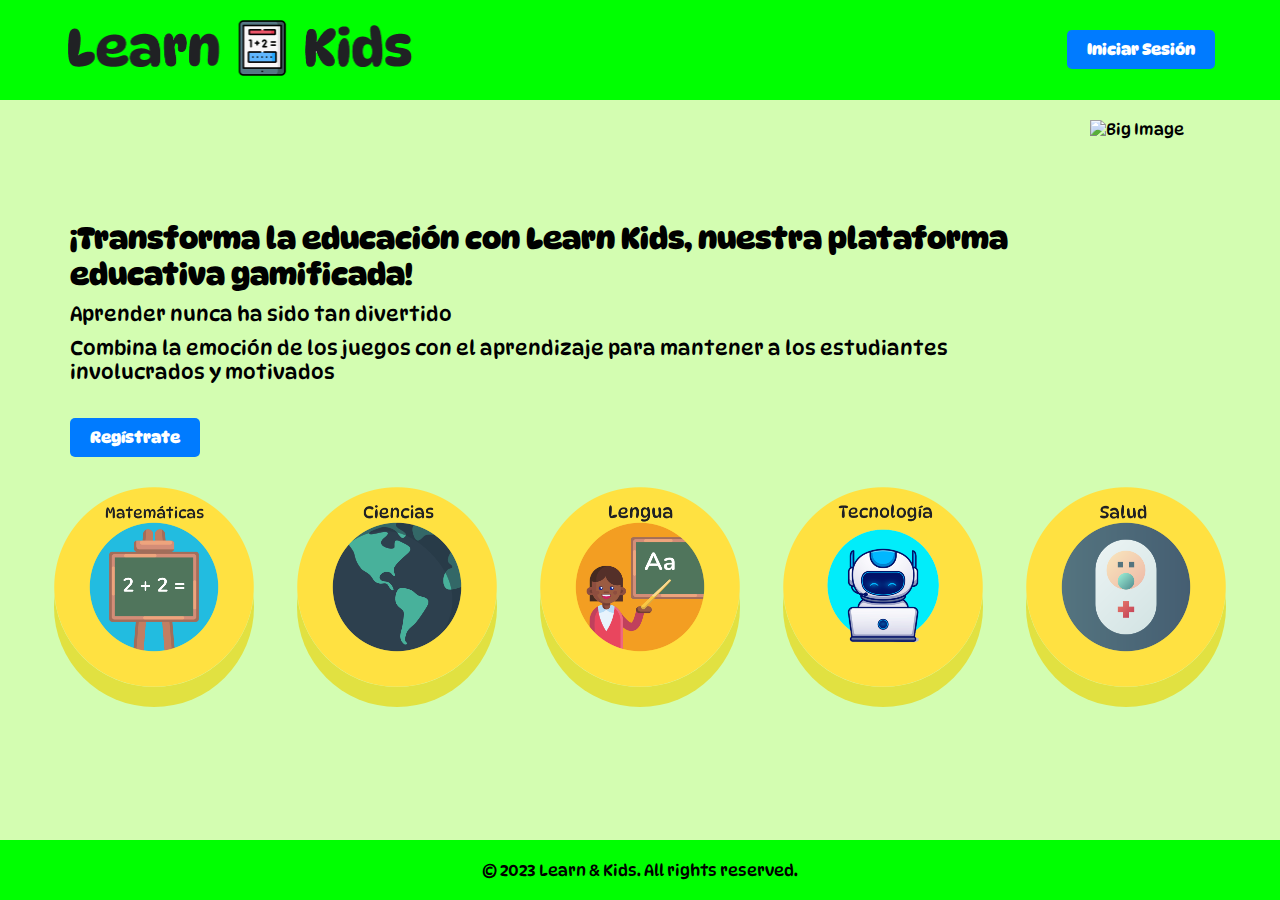
==== index.html @ 4221d2dc "web" ====
<!DOCTYPE html>
<html lang="en">
  <head>
    <meta charset="utf-8" />
    <link
      rel="apple-touch-icon"
      sizes="180x180"
      href="../favicon/apple-touch-icon.png"
    />
    <link
      rel="icon"
      type="image/png"
      sizes="32x32"
      href="../favicon/favicon-32x32.png"
    />
    <link
      rel="icon"
      type="image/png"
      sizes="16x16"
      href="../favicon/favicon-16x16.png"
    />
    <link rel="manifest" href="../favicon/site.webmanifest" />

    <title>Learn & Kids</title>
    <meta charset="utf-8" />
    <meta
      name="viewport"
      content="width=device-width, user-scalable=no, minimum-scale=1.0, maximum-scale=1.0"
    />
    <link type="text/css" rel="stylesheet" href="index.css" />
  </head>
  <body>
    <header>
      <a href="index.html"><img src="images/logo.png" alt="Logo" /></a>
      <a class="button-session" href="#">Iniciar Sesión</a>
    </header>

    <div class="grid-container">
      <div>
        <h1 class="title">
          ¡Transforma la educación con Learn Kids, nuestra plataforma educativa
          gamificada!
        </h1>
        <p class="paragraph"></p>
        <p class="paragraph">Aprender nunca ha sido tan divertido</p>
        <p class="paragraph">
          Combina la emoción de los juegos con el aprendizaje para mantener a
          los estudiantes involucrados y motivados
        </p>
        <p class="paragraph" style="opacity: 0">None</p>
        <a class="button-registration" href="#" style="margin-left: 50px;">Regístrate</a>
      </div>
      <div>
        <img src="flaticon/kids.png" alt="Big Image" class="big-image" />
      </div>
    </div>
    <div class="image-container">
      <a href="indexMates.html" class="button-image"
        ><img src="images/mates.png" alt="Matemáticas"
      /></a>
      <a href="page2.html" class="button-image"
        ><img src="images/ciencias.png" alt="Ciencias"
      /></a>
      <a href="indexLengua.html" class="button-image"
        ><img src="images/lengua.png" alt="Lengua"
      /></a>
      <a href="page4.html" class="button-image"
        ><img src="images/tecnologia.png" alt="Tecnología"
      /></a>
      <a href="page5.html" class="button-image"
        ><img src="images/salud.png" alt="Salud"
      /></a>
    </div>

    <footer>
      <p>&copy; 2023 Learn & Kids. All rights reserved.</p>
    </footer>
  </body>
</html>
---- index.css ----
@import url('https://fonts.googleapis.com/css2?family=DynaPuff:wght@400;500;600;700&display=swap');
* {
    font-family: 'DynaPuff', cursive;
  color: #000000;
  margin: 0;
  --headFootColor: rgb(0, 255, 1);
}

html, body {
    height: 100%;
    background-color: #d3fdb1;
  }

header {
  background-color: var(--headFootColor);
  color: white;
  display: flex;
  justify-content: space-between;
  align-items: center;
  padding: 15px;
}

/* Style the logo */
header img {
  height: auto;
  width: 350px;
  margin-left:50px;
}

footer {
    background-color: var(--headFootColor);
    color: white;
    display: flex;
    align-items: center;
    /* padding: 5px; */
    position: absolute;
    bottom: 0;
    width: 100%;
    height: 60px; /* adjust as needed */
    justify-content: center;
  }

/* Style the login link */
.button-session {
  background-color: #007bff;
  color: white;
  font-weight: bold;
  text-decoration: none;
  border-radius: 5px;
  padding: 10px 20px;
  transition: background-color 0.3s ease;
  margin-right: 50px;
}

.button-session:hover {
  background-color: #0062cc;
}

.button-back {
    font-size:30px;
    background-color: #007bff;
    color: white;
    font-weight: bold;
    text-decoration: none;
    border-radius: 5px;
    padding: 10px 20px;
    transition: background-color 0.3s ease;
    display: flex;
    align-items: center;
    /* padding: 5px; */
    position: absolute;
    margin-right:50px;
    right: 0;
  }
  
  .button-back:hover {
    background-color: #0062cc;
  }

.button-registration {
  background-color: #007bff;
  color: white;
  font-weight: bold;
  text-decoration: none;
  border-radius: 5px;
  padding: 10px 20px;
  transition: background-color 0.3s ease;
}

.button-registration:hover {
  background-color: #0062cc;
}

/* Center the container element */
.image-container {
  text-align: center;
  
}

/* Style the buttons */
.button-image {
  display: inline-block;
  border: none;
  /* background-color: #007bff; */
  color: white;
  font-weight: bold;
  text-decoration: none;
  text-align: center;
  margin: 20px ;
  /* margin: 10px; */
  border-radius: 50%;
  box-shadow:  0px 20px rgba(225, 225, 65, 1);
  /* box-sizing: content-box; */
  transition: box-shadow 0.4s ease-in-out, transform 0.4s ease-in-out; /* add a transition effect */
  cursor: pointer;
}

.button-image:hover {
  box-shadow: 10px 10px #0062cc;
  transform: translateY(-50px);
}

/* Style the images */
.image-container img {
  display: block;
  width: 200px;
  height: auto;
  margin: 0 auto;
  cursor: pointer;
}

/* Style the title and paragraph */
.title {
  font-size: 30px;
  font-weight: bold;
  margin-bottom: 10px;
  margin-top: 100px;
  margin-left: 50px;
  width:1000px;
}

.paragraph {
  font-size: 20px;
  margin-bottom: 10px;
  margin-left: 50px;
}

/* Style the big image */
.big-image {
  display: block;
  max-height: 400px ;
  margin: 0 auto;
  width: auto;
}

.big-image-der {
    display: block;
    /* max-width: 100%; */
    max-height: 400px ;
    margin: 0 auto;
    padding-right:200px;
    /* margin:100px; */
    width: auto;
  }

.big-image-izq {
    display: block;
    /* max-width: 100%; */
    padding-top:100px;
    padding-left:350px;
    max-height: 200px ;
    margin: 0 auto;
    /* margin:100px; */
    width: auto;
  }

/* Use a grid layout to position elements */
.grid-container {
  display: grid;
  grid-template-columns: 1fr 2fr;
  grid-gap: 20px;
  margin: 20px;
}

.vowelImg img{
  width: 200px;
}

.vowelImg {
  display: flex;
  flex-direction: row;
  align-items: center;
  justify-content: center;
  
}

.vowelImg img {
  width: 200px;
  height: 200px;
  padding: 20px;
  margin: 10px;
  background-color: #007bff;
  border-radius: 50%;
}

.vowelImg img:hover {
  background-color: rgb(0, 225, 228);
  transform: scale(1.1);
  cursor: pointer;
}
.vowelImg img:hover:not(:hover ~ .vowelImg img) {
  opacity: 1;
  cursor: pointer;
  
}
.vowelImg img:not(:hover) {
  opacity: 0.5;
  cursor: pointer;
  
}

.small-image-izq {
  max-height: 200px;
  margin-top: 30px;
  margin-right: 30px;
  width: auto;
}

.img-container {
  display: flex;
  flex-direction: row;
  align-items: center;
  justify-content: center;
  margin: 20px 0;
}

.result-container {
  display: flex;
  flex-direction: column;
  align-items: center;
  justify-content: center;
  margin: 20px 0;
  position: absolute;
}

.result-container img {
  max-height: 100px;
  margin-left: 910px;
}

label {
  font-size: 100px;
}

.img-container button {
  margin: 10px;
  padding: 20px;
  border-radius: 10px;
  font-size: 24px;
  font-weight: 100;
  background-color: #ea00ff;
  color: white;
  border: none;
  cursor: pointer;
  transition: background-color 0.3s;
  opacity: 1;
  margin-left: 50px;
}

.img-container button:hover {
  background-color: #cc0099;
}


.circle {
  margin: 40px;
  padding: 10px;
  width: 100px;
  height: 100px;
  line-height: 100px;
  border-radius: 50%;
  font-size: 20px;
  color: #fff;
  text-align: center;
  background: #0003b6
}
span{
  color: #fff;
  font-size: 40px;
}
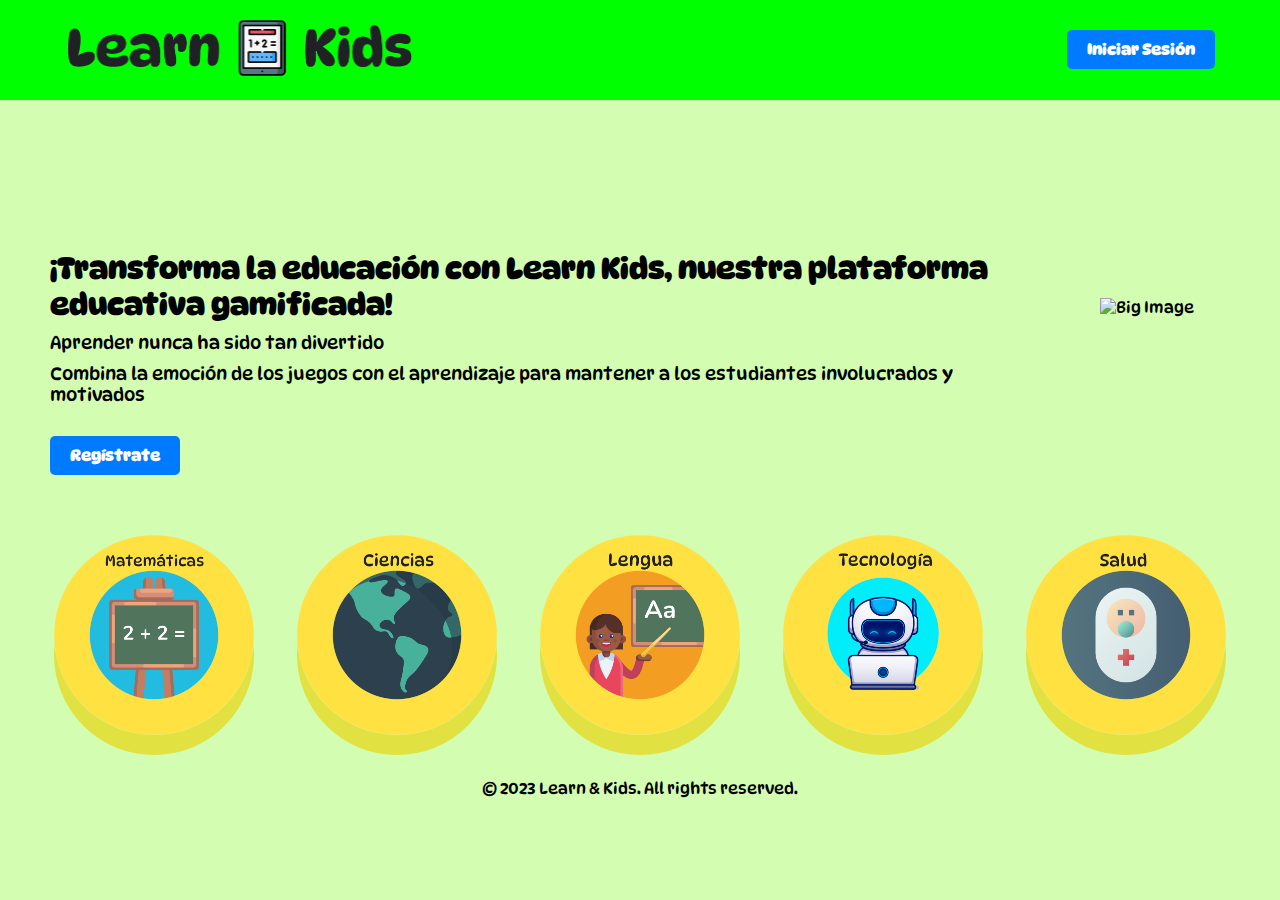
==== commit 91663f19: "Update index.html" ====
--- a/index.html
+++ b/index.html
@@ -48,7 +48,9 @@
           los estudiantes involucrados y motivados
         </p>
         <p class="paragraph" style="opacity: 0">None</p>
-        <a class="button-registration" href="#" style="margin-left: 50px;">Regístrate</a>
+        <a class="button-registration" href="#" style="margin-left: 50px"
+          >Regístrate</a
+        >
       </div>
       <div>
         <img src="flaticon/kids.png" alt="Big Image" class="big-image" />
@@ -71,7 +73,6 @@
         ><img src="images/salud.png" alt="Salud"
       /></a>
     </div>
-
     <footer>
       <p>&copy; 2023 Learn & Kids. All rights reserved.</p>
     </footer>
--- a/index.css
+++ b/index.css
@@ -1,63 +1,60 @@
 @import url('https://fonts.googleapis.com/css2?family=DynaPuff:wght@400;500;600;700&display=swap');
 * {
     font-family: 'DynaPuff', cursive;
-  color: #000000;
-  margin: 0;
-  --headFootColor: rgb(0, 255, 1);
+    color: #000000;
+    margin: 0;
+    --headFootColor: rgb(0, 255, 1);
 }
 
 html, body {
     height: 100%;
     background-color: #d3fdb1;
-  }
+}
 
 header {
-  background-color: var(--headFootColor);
-  color: white;
-  display: flex;
-  justify-content: space-between;
-  align-items: center;
-  padding: 15px;
+    background-color: var(--headFootColor);
+    color: white;
+    display: flex;
+    justify-content: space-between;
+    align-items: center;
+    padding: 15px;
+    flex-wrap: wrap;
 }
 
 /* Style the logo */
 header img {
-  height: auto;
-  width: 350px;
-  margin-left:50px;
+    height: auto;
+    width: 350px;
+    margin-left: 50px;
 }
-
+/* ///// */
 footer {
-    background-color: var(--headFootColor);
     color: white;
     display: flex;
     align-items: center;
-    /* padding: 5px; */
-    position: absolute;
-    bottom: 0;
     width: 100%;
     height: 60px; /* adjust as needed */
     justify-content: center;
-  }
+}
 
 /* Style the login link */
 .button-session {
-  background-color: #007bff;
-  color: white;
-  font-weight: bold;
-  text-decoration: none;
-  border-radius: 5px;
-  padding: 10px 20px;
-  transition: background-color 0.3s ease;
-  margin-right: 50px;
+    background-color: #007bff;
+    color: white;
+    font-weight: bold;
+    text-decoration: none;
+    border-radius: 5px;
+    padding: 10px 20px;
+    transition: background-color 0.3s ease;
+    margin-right: 50px;
 }
 
 .button-session:hover {
-  background-color: #0062cc;
+    background-color: #0062cc;
 }
 
 .button-back {
-    font-size:30px;
+    font-size: 30px;
     background-color: #007bff;
     color: white;
     font-weight: bold;
@@ -67,224 +64,134 @@
     transition: background-color 0.3s ease;
     display: flex;
     align-items: center;
-    /* padding: 5px; */
     position: absolute;
-    margin-right:50px;
+    margin-right: 50px;
     right: 0;
-  }
-  
-  .button-back:hover {
+}
+
+.button-back:hover {
     background-color: #0062cc;
-  }
+}
 
 .button-registration {
-  background-color: #007bff;
-  color: white;
-  font-weight: bold;
-  text-decoration: none;
-  border-radius: 5px;
-  padding: 10px 20px;
-  transition: background-color 0.3s ease;
+    background-color: #007bff;
+    color: white;
+    font-weight: bold;
+    text-decoration: none;
+    border-radius: 5px;
+    padding: 10px 20px;
+    transition: background-color 0.3s ease;
 }
 
 .button-registration:hover {
-  background-color: #0062cc;
+    background-color: #0062cc;
 }
 
 /* Center the container element */
 .image-container {
-  text-align: center;
-  
+    text-align: center;
 }
 
 /* Style the buttons */
 .button-image {
-  display: inline-block;
-  border: none;
-  /* background-color: #007bff; */
-  color: white;
-  font-weight: bold;
-  text-decoration: none;
-  text-align: center;
-  margin: 20px ;
-  /* margin: 10px; */
-  border-radius: 50%;
-  box-shadow:  0px 20px rgba(225, 225, 65, 1);
-  /* box-sizing: content-box; */
-  transition: box-shadow 0.4s ease-in-out, transform 0.4s ease-in-out; /* add a transition effect */
-  cursor: pointer;
+    display: inline-block;
+    border: none;
+    color: white;
+    font-weight: bold;
+    text-decoration: none;
+    text-align: center;
+    margin: 20px ;
+    border-radius: 50%;
+    box-shadow:  0px 20px rgba(225, 225, 65, 1);
+    transition: box-shadow 0.4s ease-in-out, transform 0.4s ease-in-out; /* add a transition effect */
+    cursor: pointer;
 }
 
 .button-image:hover {
-  box-shadow: 10px 10px #0062cc;
-  transform: translateY(-50px);
+    box-shadow: 10px 10px #0062cc;
+    transform: translateY(-50px);
 }
 
 /* Style the images */
 .image-container img {
-  display: block;
-  width: 200px;
-  height: auto;
-  margin: 0 auto;
-  cursor: pointer;
+    display: block;
+    width: 200px;
+    height: auto;
+    margin: 0 auto;
+    cursor: pointer;
 }
 
 /* Style the title and paragraph */
 .title {
-  font-size: 30px;
-  font-weight: bold;
-  margin-bottom: 10px;
-  margin-top: 100px;
-  margin-left: 50px;
-  width:1000px;
+    font-size: 30px;
+    font-weight: bold;
+    margin-bottom: 10px;
+    margin-top: 100px;
+    margin-left: 50px;
+    width: 1000px;
 }
 
 .paragraph {
-  font-size: 20px;
-  margin-bottom: 10px;
-  margin-left: 50px;
+    font-size: 18px;
+    margin-bottom: 10px;
+    margin-left: 50px;
 }
 
-/* Style the big image */
-.big-image {
-  display: block;
-  max-height: 400px ;
-  margin: 0 auto;
-  width: auto;
+/* Create a grid layout */
+.grid-container {
+    display: grid;
+    grid-template-columns: 1fr 1fr;
+    grid-gap: 50px;
+    align-items: center;
+    padding: 50px 0;
 }
 
-.big-image-der {
-    display: block;
-    /* max-width: 100%; */
-    max-height: 400px ;
-    margin: 0 auto;
-    padding-right:200px;
-    /* margin:100px; */
-    width: auto;
-  }
-
-.big-image-izq {
-    display: block;
-    /* max-width: 100%; */
-    padding-top:100px;
-    padding-left:350px;
-    max-height: 200px ;
-    margin: 0 auto;
-    /* margin:100px; */
-    width: auto;
-  }
-
-/* Use a grid layout to position elements */
-.grid-container {
-  display: grid;
-  grid-template-columns: 1fr 2fr;
-  grid-gap: 20px;
-  margin: 20px;
+.big-image {
+    max-width: 100%;
+    height: auto;
 }
 
-.vowelImg img{
-  width: 200px;
+/* Media queries for responsiveness */
+@media screen and (max-width: 1200px) {
+    .title {
+        font-size: 24px;
+        width: 100%;
+    }
+
+    .paragraph {
+        font-size: 16px;
+    }
 }
 
-.vowelImg {
-  display: flex;
-  flex-direction: row;
-  align-items: center;
-  justify-content: center;
-  
+@media screen and (max-width: 992px) {
+    .grid-container {
+        grid-template-columns: 1fr;
+    }
+
+    .title {
+        text-align: center;
+        margin-left: 0;
+    }
+
+    .paragraph {
+        margin-left: 0;
+    }
 }
 
-.vowelImg img {
-  width: 200px;
-  height: 200px;
-  padding: 20px;
-  margin: 10px;
-  background-color: #007bff;
-  border-radius: 50%;
+@media screen and (max-width: 768px) {
+    header img {
+        width: 250px;
+        margin-left: 20px;
+    }
+
+    .button-session {
+        margin-right: 20px;
+    }
 }
 
-.vowelImg img:hover {
-  background-color: rgb(0, 225, 228);
-  transform: scale(1.1);
-  cursor: pointer;
-}
-.vowelImg img:hover:not(:hover ~ .vowelImg img) {
-  opacity: 1;
-  cursor: pointer;
-  
-}
-.vowelImg img:not(:hover) {
-  opacity: 0.5;
-  cursor: pointer;
-  
+@media screen and (max-width: 576px) {
+    .image-container img {
+        width: 150px;
+    }
 }
 
-.small-image-izq {
-  max-height: 200px;
-  margin-top: 30px;
-  margin-right: 30px;
-  width: auto;
-}
-
-.img-container {
-  display: flex;
-  flex-direction: row;
-  align-items: center;
-  justify-content: center;
-  margin: 20px 0;
-}
-
-.result-container {
-  display: flex;
-  flex-direction: column;
-  align-items: center;
-  justify-content: center;
-  margin: 20px 0;
-  position: absolute;
-}
-
-.result-container img {
-  max-height: 100px;
-  margin-left: 910px;
-}
-
-label {
-  font-size: 100px;
-}
-
-.img-container button {
-  margin: 10px;
-  padding: 20px;
-  border-radius: 10px;
-  font-size: 24px;
-  font-weight: 100;
-  background-color: #ea00ff;
-  color: white;
-  border: none;
-  cursor: pointer;
-  transition: background-color 0.3s;
-  opacity: 1;
-  margin-left: 50px;
-}
-
-.img-container button:hover {
-  background-color: #cc0099;
-}
-
-
-.circle {
-  margin: 40px;
-  padding: 10px;
-  width: 100px;
-  height: 100px;
-  line-height: 100px;
-  border-radius: 50%;
-  font-size: 20px;
-  color: #fff;
-  text-align: center;
-  background: #0003b6
-}
-span{
-  color: #fff;
-  font-size: 40px;
-}